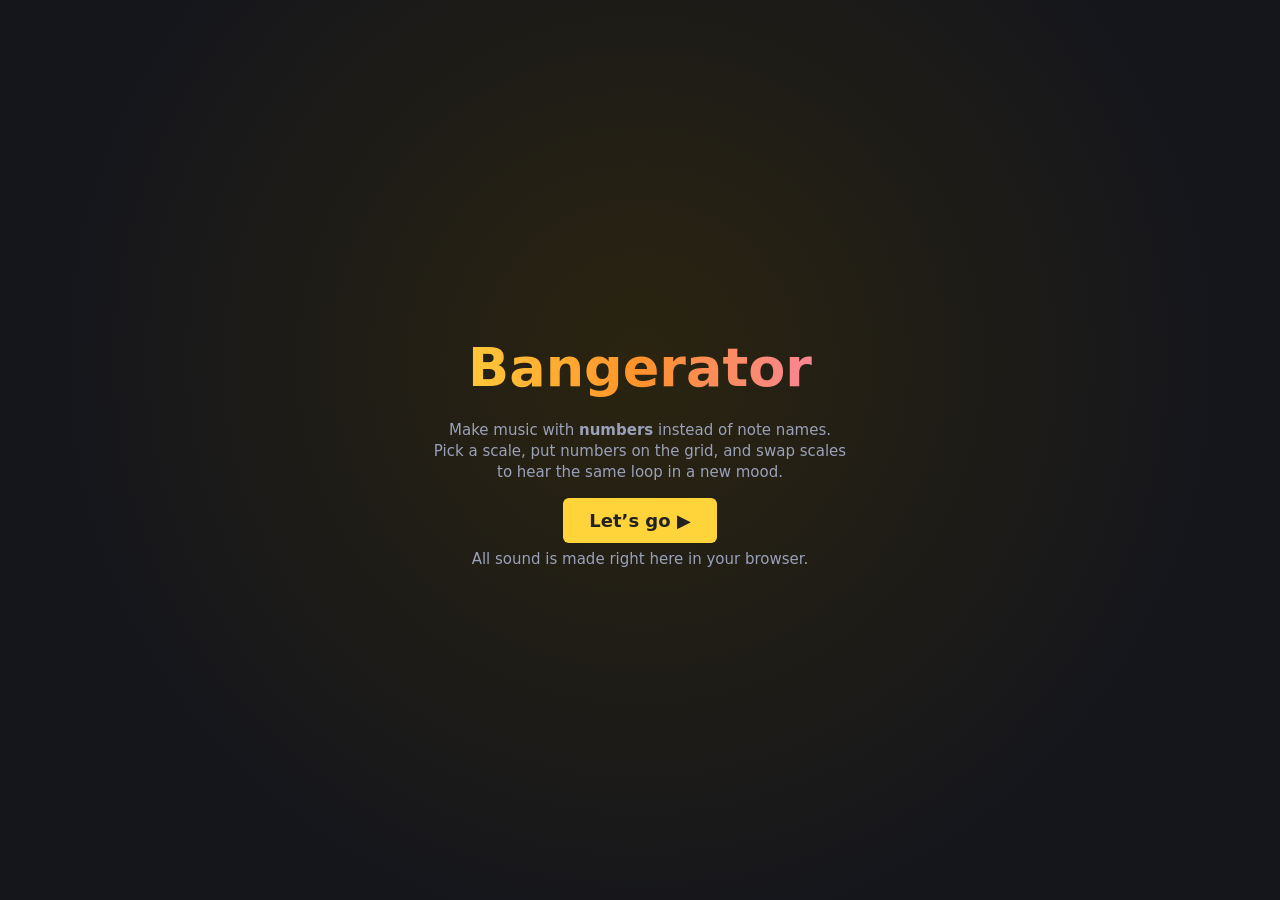
==== index.html @ 970066cb "proof of  concept oneshot" ====
<!doctype html>
<html lang="en">
<head>
<meta charset="utf-8">
<meta name="viewport" content="width=device-width, initial-scale=1">
<title>Bangerator</title>
<meta name="description" content="Compose music with scale degrees instead of note names. Swap scales, get chord suggestions, and export MIDI.">
<link rel="icon" href="data:image/svg+xml,%3Csvg xmlns='http://www.w3.org/2000/svg' viewBox='0 0 32 32'%3E%3Ccircle cx='16' cy='16' r='14' fill='%23ffd43b'/%3E%3Ctext x='16' y='22' font-size='16' text-anchor='middle' font-family='sans-serif' font-weight='bold'%3E1%3C/text%3E%3C/svg%3E">
<link rel="stylesheet" href="css/style.css">
</head>
<body>
<header class="topbar">
  <div class="brand">Bangerator</div>

  <div class="group transport">
    <button id="btn-play" class="btn play" title="Play / stop (Space)">▶</button>
    <label class="field" title="Tempo in beats per minute">BPM <input id="in-bpm" type="number" min="40" max="220" value="100"></label>
    <label class="field" title="How many bars the loop lasts">Bars
      <select id="in-bars"></select>
    </label>
    <label class="field" title="Swing delays every second 16th note for a bouncy groove">Swing <input id="in-swing" type="range" min="0" max="0.6" step="0.02"></label>
  </div>

  <div class="group keyscale">
    <label class="field">Key <select id="in-root"></select></label>
    <button class="btn small" id="btn-scale-prev" title="Previous scale">◀</button>
    <label class="field">Scale <select id="in-scale"></select></label>
    <button class="btn small" id="btn-scale-next" title="Next scale (same loop, new flavor)">▶</button>
  </div>

  <nav class="tabs" role="tablist">
    <button class="tab active" data-tab="compose">Compose</button>
    <button class="tab" data-tab="sound">Sound Design</button>
    <button class="tab" data-tab="learn">Learn</button>
  </nav>

  <div class="group menu">
    <button class="btn small" id="btn-undo" title="Undo (Ctrl+Z)">↶</button>
    <button class="btn small" id="btn-redo" title="Redo (Ctrl+Y)">↷</button>
    <div class="dropdown">
      <button class="btn" id="btn-file">File ▾</button>
      <div class="dropdown-menu" id="menu-file">
        <button data-act="new">New project</button>
        <button data-act="demo">Load demo</button>
        <button data-act="save">Save project file (.json)</button>
        <button data-act="open">Open project file…</button>
        <hr>
        <button data-act="midi">Export MIDI (.mid)</button>
        <button data-act="wav">Export audio (.wav)</button>
        <hr>
        <button data-act="midiout">MIDI output to device…</button>
      </div>
    </div>
  </div>
  <input type="file" id="file-open" accept=".json,application/json" hidden>
</header>

<div class="app">
  <aside class="sidebar" id="sidebar">
    <section class="card">
      <h3>Circle of Fifths</h3>
      <div id="circle"></div>
      <p class="hint">Neighbors on the circle sound good together. Click a key to move there.</p>
    </section>
    <section class="card" id="scale-card"></section>
    <section class="card" id="chord-palette"></section>
    <section class="card" id="suggest-card"></section>
    <section class="card" id="prog-card"></section>
  </aside>

  <main class="main">
    <section class="tabpanel active" id="tab-compose">
      <div class="compose-toolbar">
        <button class="btn" id="btn-add-track">+ Melody track</button>
        <label class="field">Zoom <input id="in-zoom" type="range" min="14" max="48" value="26"></label>
        <label class="field check"><input type="checkbox" id="in-notenames"> Show note names</label>
        <span class="hint" id="compose-hint">Click the grid to add notes. Drag to move. Drag the right edge to stretch. Click a note again to delete. Shift+click a note makes it ♯/♭. Keys 1–8 play degrees.</span>
      </div>
      <div class="timeline" id="timeline">
        <div class="timeline-inner" id="timeline-inner">
          <div id="lanes"></div>
          <div class="playhead" id="playhead"></div>
        </div>
      </div>
    </section>

    <section class="tabpanel" id="tab-sound"></section>

    <section class="tabpanel" id="tab-learn">
      <iframe src="guide.html" title="Music theory guide" id="guide-frame"></iframe>
    </section>
  </main>
</div>

<div class="toast" id="toast"></div>
<div class="modal" id="modal" hidden><div class="modal-box" id="modal-box"></div></div>
<div class="start-overlay" id="start-overlay">
  <div class="start-box">
    <h1>Bangerator</h1>
    <p>Make music with <b>numbers</b> instead of note names.<br>Pick a scale, put numbers on the grid, and swap scales to hear the same loop in a new mood.</p>
    <button class="btn big" id="btn-start">Let’s go ▶</button>
    <p class="hint">All sound is made right here in your browser.</p>
  </div>
</div>

<script type="module" src="js/main.js"></script>
</body>
</html>
---- css/style.css ----
:root {
  --bg: #15161c;
  --bg2: #1c1e26;
  --bg3: #252834;
  --bg4: #2f3342;
  --line: #343849;
  --line-strong: #4a5066;
  --text: #e9ecf5;
  --muted: #9aa1b8;
  --accent: #ffd43b;
  --accent2: #4dabf7;
  --danger: #ff6b6b;
  --fn-home: #51cf66;
  --fn-away: #4dabf7;
  --fn-tension: #ff922b;
  --head-w: 250px;
  --radius: 8px;
  color-scheme: dark;
}

* { box-sizing: border-box; }
html, body { margin: 0; height: 100%; }
body {
  background: var(--bg);
  color: var(--text);
  font: 14px/1.4 system-ui, -apple-system, "Segoe UI", Roboto, sans-serif;
  overflow: hidden;
  display: flex;
  flex-direction: column;
}
button, input, select { font: inherit; color: inherit; }
h3 { margin: 0 0 8px; font-size: 13px; text-transform: uppercase; letter-spacing: .06em; color: var(--muted); }
.hint { color: var(--muted); font-size: 12px; margin: 6px 0 0; }

/* ---------- Top bar ---------- */
.topbar {
  display: flex; align-items: center; gap: 14px; flex-wrap: wrap;
  padding: 8px 14px; background: var(--bg2); border-bottom: 1px solid var(--line);
  flex: 0 0 auto;
}
.brand {
  font-weight: 800; font-size: 18px; letter-spacing: .02em;
  background: linear-gradient(90deg, var(--accent), #ff922b, #f783ac);
  -webkit-background-clip: text; background-clip: text; color: transparent;
}
.group { display: flex; align-items: center; gap: 8px; }
.field { display: flex; align-items: center; gap: 6px; font-size: 12px; color: var(--muted); }
.field.check { cursor: pointer; }
.field input[type=number] { width: 58px; }
input[type=number], select, input[type=text] {
  background: var(--bg3); border: 1px solid var(--line); border-radius: 6px; padding: 4px 6px; color: var(--text);
}
input[type=range] { accent-color: var(--accent); width: 90px; }
.btn {
  background: var(--bg3); border: 1px solid var(--line); border-radius: 6px; padding: 5px 10px;
  cursor: pointer; color: var(--text); white-space: nowrap;
}
.btn:hover { background: var(--bg4); border-color: var(--line-strong); }
.btn.small { padding: 4px 7px; font-size: 12px; }
.btn.big { font-size: 18px; padding: 10px 26px; background: var(--accent); color: #222; border: none; font-weight: 700; }
.btn.play { width: 38px; font-size: 16px; background: var(--fn-home); color: #111; border: none; font-weight: 700; }
.btn.play.playing { background: var(--danger); }
.btn.on { background: var(--accent); color: #222; border-color: var(--accent); }
.btn.mute.on { background: var(--danger); border-color: var(--danger); color: #fff; }
.btn.solo.on { background: var(--accent2); border-color: var(--accent2); color: #111; }

.tabs { display: flex; gap: 2px; margin-left: auto; background: var(--bg); padding: 3px; border-radius: 8px; }
.tab { background: none; border: none; padding: 6px 14px; border-radius: 6px; cursor: pointer; color: var(--muted); }
.tab.active { background: var(--bg4); color: var(--text); }

.dropdown { position: relative; }
.dropdown-menu {
  display: none; position: absolute; right: 0; top: calc(100% + 4px); z-index: 50;
  background: var(--bg3); border: 1px solid var(--line-strong); border-radius: 8px; padding: 6px; min-width: 220px;
  box-shadow: 0 10px 30px #0008;
}
.dropdown-menu.open { display: block; }
.dropdown-menu button { display: block; width: 100%; text-align: left; background: none; border: none; padding: 7px 10px; border-radius: 5px; cursor: pointer; }
.dropdown-menu button:hover { background: var(--bg4); }
.dropdown-menu hr { border: none; border-top: 1px solid var(--line); margin: 4px 0; }

/* ---------- Layout ---------- */
.app { flex: 1 1 auto; display: flex; min-height: 0; }
.sidebar {
  width: 330px; flex: 0 0 330px; overflow-y: auto; padding: 10px; border-right: 1px solid var(--line);
  background: var(--bg2); display: flex; flex-direction: column; gap: 10px;
}
.card { background: var(--bg3); border-radius: var(--radius); padding: 10px 12px; }
.main { flex: 1 1 auto; min-width: 0; display: flex; flex-direction: column; }
.tabpanel { display: none; flex: 1 1 auto; min-height: 0; }
.tabpanel.active { display: flex; flex-direction: column; }
#tab-learn iframe { flex: 1; border: none; width: 100%; background: var(--bg); }

/* ---------- Circle of fifths ---------- */
#circle svg { width: 100%; height: auto; display: block; user-select: none; }
#circle .seg { cursor: pointer; transition: opacity .15s; }
#circle .seg:hover { opacity: .85; }
#circle text { pointer-events: none; font-family: inherit; }

/* ---------- Scale card ---------- */
.scale-title { font-size: 16px; font-weight: 700; margin-bottom: 2px; }
.scale-mood { color: var(--muted); font-size: 12px; margin-bottom: 8px; }
.degrees { display: flex; align-items: flex-start; gap: 1px; flex-wrap: wrap; }
.deg-chip {
  display: flex; flex-direction: column; align-items: center; min-width: 27px; padding: 4px 2px; border-radius: 6px;
  background: var(--bg4); cursor: pointer; border: 1px solid transparent;
}
.deg-chip:hover { border-color: var(--accent); }
.deg-chip .num { font-weight: 800; font-size: 16px; }
.deg-chip .iv { font-size: 10px; color: var(--muted); }
.deg-chip .nm { font-size: 11px; color: var(--accent); }
.deg-chip.tonic { background: #3b3520; }
.step-gap { font-size: 9px; color: var(--muted); align-self: center; min-width: 11px; text-align: center; }
.keysig { font-size: 12px; color: var(--muted); margin-top: 6px; }

/* ---------- Chord palette ---------- */
.chord-grid { display: grid; grid-template-columns: repeat(4, 1fr); gap: 5px; }
.chord-btn {
  border: 2px solid var(--fn, var(--line)); background: var(--bg4); border-radius: 7px; padding: 5px 2px; cursor: pointer;
  display: flex; flex-direction: column; align-items: center; line-height: 1.15;
}
.chord-btn:hover { background: var(--bg); }
.chord-btn .rn { font-weight: 800; font-size: 15px; }
.chord-btn .cn { font-size: 11px; color: var(--muted); }
.type-row { display: flex; gap: 4px; flex-wrap: wrap; margin: 8px 0; }
.type-row .btn { font-size: 11px; padding: 3px 7px; }
.legend { display: flex; gap: 10px; font-size: 11px; color: var(--muted); margin-top: 6px; flex-wrap: wrap; }
.legend i { display: inline-block; width: 10px; height: 10px; border-radius: 3px; margin-right: 4px; vertical-align: -1px; }
.sugg { display: flex; flex-direction: column; gap: 5px; }
.sugg-item { display: flex; gap: 8px; align-items: center; background: var(--bg4); border-radius: 6px; padding: 5px 8px; cursor: pointer; border-left: 4px solid var(--fn); }
.sugg-item:hover { background: var(--bg); }
.sugg-item .rn { font-weight: 800; min-width: 44px; }
.sugg-item .why { font-size: 11px; color: var(--muted); }
.prog-list { display: flex; flex-direction: column; gap: 4px; max-height: 320px; overflow-y: auto; }
.prog-item { background: var(--bg4); border-radius: 6px; padding: 6px 8px; cursor: pointer; }
.prog-item:hover { background: var(--bg); }
.prog-item .pn { font-weight: 700; display: flex; justify-content: space-between; gap: 6px; }
.prog-item .pr { color: var(--accent); font-size: 12px; font-weight: 600; }
.prog-item .ph { font-size: 11px; color: var(--muted); }
.prog-item.fits .pn::after { content: "fits this scale"; font-size: 10px; color: var(--fn-home); font-weight: 500; }

/* ---------- Timeline ---------- */
.compose-toolbar { display: flex; align-items: center; gap: 14px; padding: 8px 12px; border-bottom: 1px solid var(--line); flex-wrap: wrap; }
.compose-toolbar .hint { margin: 0; }
.timeline { flex: 1 1 auto; overflow: auto; position: relative; }
.timeline-inner { position: relative; min-width: max-content; padding-bottom: 60px; }
.playhead { position: absolute; top: 0; bottom: 0; width: 2px; background: var(--accent); pointer-events: none; display: none; z-index: 3; box-shadow: 0 0 8px var(--accent); }

.lane { display: flex; border-bottom: 1px solid var(--line); }
.lane-head {
  position: sticky; left: 0; z-index: 4; width: var(--head-w); flex: 0 0 var(--head-w);
  background: var(--bg2); border-right: 1px solid var(--line); display: flex;
}
.lane-body { position: relative; }
.lane.selected .lane-head { box-shadow: inset 3px 0 0 var(--accent); }
.head-controls { flex: 1; padding: 6px 8px; display: flex; flex-direction: column; gap: 5px; min-width: 0; }
.head-row { display: flex; gap: 4px; align-items: center; }
.head-row select { max-width: 100%; min-width: 0; flex: 1; font-size: 12px; padding: 2px 4px; }
.head-row .btn { padding: 2px 6px; font-size: 11px; }
.head-row input[type=range] { width: 70px; }
.head-row label { font-size: 11px; color: var(--muted); display: flex; align-items: center; gap: 3px; }
.track-name { background: transparent; border: none; font-weight: 700; width: 100%; padding: 0; min-width: 0; }
.track-name:focus { outline: 1px solid var(--line-strong); }
.color-dot { width: 10px; height: 10px; border-radius: 50%; flex: 0 0 10px; }
canvas.keys { display: block; cursor: pointer; border-left: 1px solid var(--line); }
canvas.roll { display: block; cursor: crosshair; touch-action: none; }

.ruler .lane-head { align-items: center; padding: 0 10px; font-size: 12px; color: var(--muted); }
.ruler .lane-body { height: 24px; }
.ruler canvas { display: block; }

.section-title .lane-head { padding: 10px 10px 6px; font-weight: 800; font-size: 12px; text-transform: uppercase; letter-spacing: .06em; color: var(--muted); }
.section-title .lane-body { flex: 1; }

/* chord lane */
.chord-lane .lane-body { display: flex; height: 64px; }
.chord-slot {
  flex: 0 0 auto; border-right: 1px solid var(--line-strong); padding: 4px 6px; cursor: pointer; position: relative;
  display: flex; flex-direction: column; justify-content: center; overflow: hidden;
  background: color-mix(in srgb, var(--fn, var(--bg3)) 18%, var(--bg2));
  border-top: 3px solid var(--fn, transparent);
}
.chord-slot.empty { background: var(--bg2); border-top-color: transparent; color: var(--muted); font-size: 12px; }
.chord-slot.selected { outline: 2px solid var(--accent); outline-offset: -2px; }
.chord-slot.dragover { outline: 2px dashed var(--accent); outline-offset: -2px; }
.chord-slot .rn { font-weight: 800; font-size: 18px; line-height: 1; }
.chord-slot .cn { font-size: 11px; color: var(--muted); white-space: nowrap; }
.chord-slot .fn { font-size: 10px; text-transform: uppercase; letter-spacing: .05em; color: var(--fn); }

/* drums */
.drum-body { display: flex; align-items: center; height: 30px; }
.step {
  flex: 0 0 auto; height: 24px; margin: 0 1px; border-radius: 4px; cursor: pointer; border: none; padding: 0;
  background: #3a3f52;
}
.step.alt { background: #2c3040; }
.step.v1 { background: var(--row-color, var(--accent)); opacity: .75; }
.step.v2 { background: var(--row-color, var(--accent)); box-shadow: 0 0 0 2px #fff inset; }
.step.now { outline: 2px solid #fff; }
.drum-head { align-items: center; padding: 0 8px; gap: 5px; }
.drum-head .dname { flex: 1; font-size: 12px; font-weight: 600; cursor: pointer; overflow: hidden; text-overflow: ellipsis; white-space: nowrap; }
.drum-head .dname:hover { color: var(--accent); }
.drum-head input[type=range] { width: 50px; }
.drum-head .btn { padding: 1px 5px; font-size: 11px; }
.drum-lane.drop .lane-head { outline: 2px dashed var(--accent); }

/* ---------- Sound design ---------- */
#tab-sound { overflow: auto; }
.sd { display: flex; gap: 14px; padding: 14px; align-items: flex-start; flex-wrap: wrap; }
.sd-list { width: 220px; display: flex; flex-direction: column; gap: 4px; }
.sd-list .patch-item { padding: 7px 10px; border-radius: 6px; cursor: pointer; background: var(--bg3); display: flex; justify-content: space-between; }
.sd-list .patch-item.active { background: var(--accent); color: #222; font-weight: 700; }
.sd-list .patch-item small { opacity: .7; }
.sd-main { flex: 1; min-width: 420px; display: flex; flex-direction: column; gap: 12px; }
.sd-panel { background: var(--bg3); border-radius: var(--radius); padding: 12px 14px; }
.sd-row { display: flex; gap: 18px; flex-wrap: wrap; align-items: flex-end; }
.knob { display: flex; flex-direction: column; gap: 3px; font-size: 12px; color: var(--muted); min-width: 120px; }
.knob input[type=range] { width: 140px; }
.knob output { color: var(--text); font-variant-numeric: tabular-nums; }
.wave-btns { display: flex; gap: 6px; }
.wave-btn { background: var(--bg4); border: 2px solid transparent; border-radius: 8px; padding: 6px 8px; cursor: pointer; display: flex; flex-direction: column; align-items: center; gap: 2px; font-size: 11px; }
.wave-btn.on { border-color: var(--accent); }
.wave-btn svg { width: 54px; height: 26px; }
.test-keys { display: flex; gap: 4px; flex-wrap: wrap; }
.test-keys button { width: 42px; height: 54px; border-radius: 6px; border: 1px solid var(--line-strong); background: var(--bg4); cursor: pointer; font-weight: 800; font-size: 16px; }
.test-keys button.tonic { background: #3b3520; }
.test-keys button:active { background: var(--accent); color: #222; }
canvas.scope, canvas.envcv { width: 100%; height: 110px; background: var(--bg); border-radius: 6px; display: block; }
.drum-params { display: grid; grid-template-columns: repeat(auto-fill, minmax(210px, 1fr)); gap: 10px; }
.drum-param { background: var(--bg4); border-radius: 6px; padding: 8px 10px; }
.drum-param h4 { margin: 0 0 6px; display: flex; justify-content: space-between; align-items: center; font-size: 13px; }

/* ---------- Misc ---------- */
.toast {
  position: fixed; bottom: 18px; left: 50%; transform: translateX(-50%) translateY(20px); opacity: 0;
  background: var(--bg4); border: 1px solid var(--line-strong); padding: 9px 16px; border-radius: 8px; transition: .25s; pointer-events: none; z-index: 100;
  max-width: 90vw;
}
.toast.show { opacity: 1; transform: translateX(-50%); }
.modal { position: fixed; inset: 0; background: #000a; display: flex; align-items: center; justify-content: center; z-index: 90; }
.modal[hidden] { display: none; }
.modal-box { background: var(--bg2); border: 1px solid var(--line-strong); border-radius: 12px; padding: 18px 20px; min-width: 320px; max-width: 520px; }
.modal-box h2 { margin: 0 0 10px; font-size: 18px; }
.modal-box .actions { display: flex; gap: 8px; justify-content: flex-end; margin-top: 14px; }
.start-overlay { position: fixed; inset: 0; background: radial-gradient(circle at 50% 40%, #2a2410, var(--bg) 70%); display: flex; align-items: center; justify-content: center; z-index: 200; }
.start-overlay.hidden { display: none; }
.start-box { text-align: center; max-width: 460px; padding: 20px; }
.start-box h1 {
  font-size: 54px; margin: 0 0 10px;
  background: linear-gradient(90deg, var(--accent), #ff922b, #f783ac); -webkit-background-clip: text; background-clip: text; color: transparent;
}
.start-box p { color: var(--muted); font-size: 15px; }

@media (max-width: 900px) {
  :root { --head-w: 170px; }
  body { overflow: auto; }
  .app { flex-direction: column; }
  .sidebar { width: 100%; flex: 0 0 auto; max-height: 45vh; border-right: none; border-bottom: 1px solid var(--line); }
  .tabs { margin-left: 0; }
  .sd-main { min-width: 0; }
}
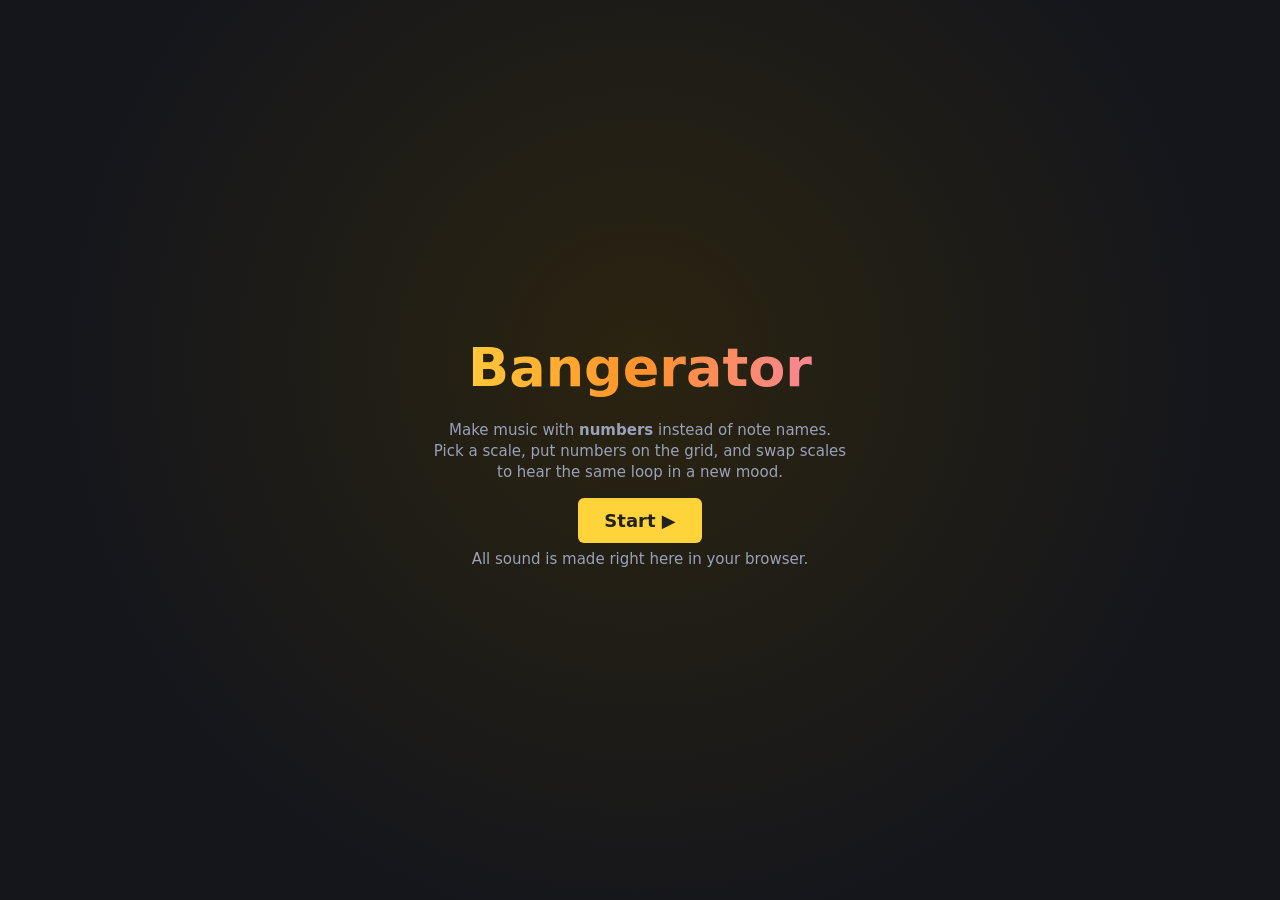
==== commit c07fbb44: "love  paraded" ====
--- a/index.html
+++ b/index.html
@@ -41,7 +41,7 @@
       <button class="btn" id="btn-file">File ▾</button>
       <div class="dropdown-menu" id="menu-file">
         <button data-act="new">New project</button>
-        <button data-act="demo">Load demo</button>
+        <button data-act="demo">Load demo (Love Parade riff)</button>
         <button data-act="save">Save project file (.json)</button>
         <button data-act="open">Open project file…</button>
         <hr>
@@ -73,6 +73,13 @@
       <div class="compose-toolbar">
         <button class="btn" id="btn-add-track">+ Melody track</button>
         <label class="field">Zoom <input id="in-zoom" type="range" min="14" max="48" value="26"></label>
+        <div class="seg" id="note-mode" title="What happens to your notes when you change the key or scale">
+          <span class="seg-label">When the scale changes, notes…</span>
+          <button data-mode="degrees" title="Notes are scale degrees: they follow the new key and scale (Bangerator's way)">follow the scale</button>
+          <button data-mode="fixed" title="Notes keep their exact pitch, like the piano roll in most DAWs">keep their pitch (DAW)</button>
+        </div>
+        <span class="scale-status" id="scale-status" hidden><span id="scale-status-text"></span>
+          <button class="btn small" id="btn-snap" title="Move every out-of-scale note to its nearest scale note">Snap to scale</button></span>
         <label class="field check"><input type="checkbox" id="in-notenames"> Show note names</label>
         <span class="hint" id="compose-hint">Click the grid to add notes. Drag to move. Drag the right edge to stretch. Click a note again to delete. Shift+click a note makes it ♯/♭. Keys 1–8 play degrees.</span>
       </div>
@@ -98,7 +105,7 @@
   <div class="start-box">
     <h1>Bangerator</h1>
     <p>Make music with <b>numbers</b> instead of note names.<br>Pick a scale, put numbers on the grid, and swap scales to hear the same loop in a new mood.</p>
-    <button class="btn big" id="btn-start">Let’s go ▶</button>
+    <button class="btn big" id="btn-start">Start ▶</button>
     <p class="hint">All sound is made right here in your browser.</p>
   </div>
 </div>
--- a/css/style.css
+++ b/css/style.css
@@ -138,6 +138,16 @@
 .prog-item .pr { color: var(--accent); font-size: 12px; font-weight: 600; }
 .prog-item .ph { font-size: 11px; color: var(--muted); }
 .prog-item.fits .pn::after { content: "fits this scale"; font-size: 10px; color: var(--fn-home); font-weight: 500; }
+
+/* note-mode switch */
+.seg { display: flex; align-items: center; gap: 0; }
+.seg-label { font-size: 12px; color: var(--muted); margin-right: 6px; }
+.seg button { background: var(--bg3); border: 1px solid var(--line); padding: 4px 10px; cursor: pointer; font-size: 12px; }
+.seg button:first-of-type { border-radius: 6px 0 0 6px; }
+.seg button:last-of-type { border-radius: 0 6px 6px 0; border-left: none; }
+.seg button.on { background: var(--accent); color: #222; border-color: var(--accent); font-weight: 700; }
+.scale-status { display: flex; align-items: center; gap: 8px; font-size: 12px; font-weight: 700; color: var(--danger); }
+.scale-status[hidden] { display: none; }
 
 /* ---------- Timeline ---------- */
 .compose-toolbar { display: flex; align-items: center; gap: 14px; padding: 8px 12px; border-bottom: 1px solid var(--line); flex-wrap: wrap; }
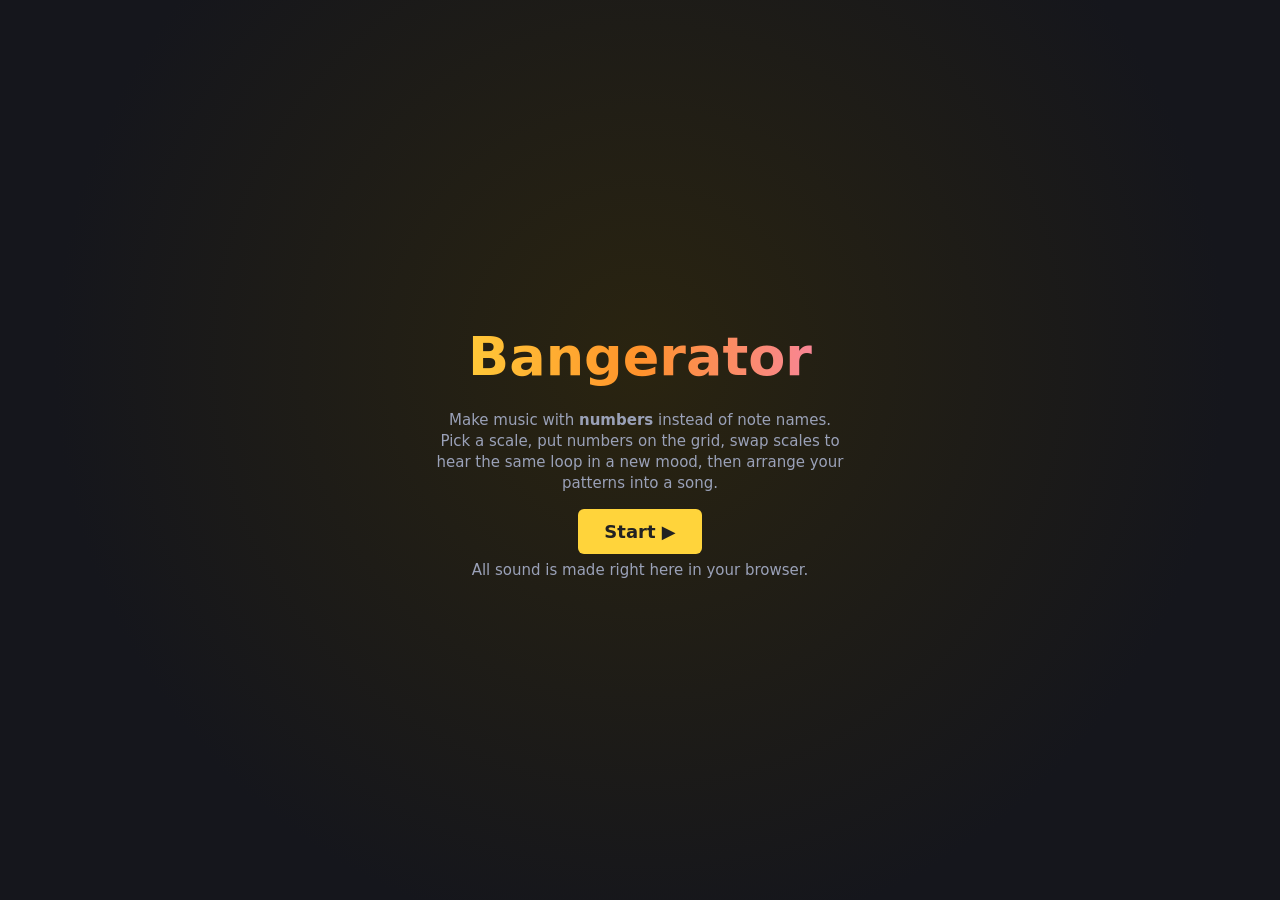
==== commit b98cd319: "Bangerator 2: patterns, song arrangement, mixer, automation, genre guides The web version of Bangera" ====
--- a/index.html
+++ b/index.html
@@ -2,10 +2,14 @@
 <html lang="en">
 <head>
 <meta charset="utf-8">
+<meta name="bangerator-static" content="1">
 <meta name="viewport" content="width=device-width, initial-scale=1">
 <title>Bangerator</title>
-<meta name="description" content="Compose music with scale degrees instead of note names. Swap scales, get chord suggestions, and export MIDI.">
-<link rel="icon" href="data:image/svg+xml,%3Csvg xmlns='http://www.w3.org/2000/svg' viewBox='0 0 32 32'%3E%3Ccircle cx='16' cy='16' r='14' fill='%23ffd43b'/%3E%3Ctext x='16' y='22' font-size='16' text-anchor='middle' font-family='sans-serif' font-weight='bold'%3E1%3C/text%3E%3C/svg%3E">
+<meta name="description" content="Compose music with scale degrees instead of note names. Build patterns, arrange them into songs, and save everything to your own server.">
+<meta name="theme-color" content="#1c1e26">
+<link rel="manifest" href="manifest.webmanifest">
+<link rel="apple-touch-icon" href="icon.svg">
+<link rel="icon" href="icon.svg" type="image/svg+xml">
 <link rel="stylesheet" href="css/style.css">
 </head>
 <body>
@@ -14,15 +18,26 @@
 
   <div class="group transport">
     <button id="btn-play" class="btn play" title="Play / stop (Space)">▶</button>
+    <div class="seg" id="mode-toggle" title="Loop the pattern you're editing, or play the whole song (L)">
+      <button data-mode="pattern" class="on">Pattern</button><button data-mode="song">Song</button>
+    </div>
     <label class="field" title="Tempo in beats per minute">BPM <input id="in-bpm" type="number" min="40" max="220" value="100"></label>
-    <label class="field" title="How many bars the loop lasts">Bars
+    <label class="field" title="Swing delays every second 16th note for a bouncy groove">Swing <input id="in-swing" type="range" min="0" max="0.6" step="0.02"></label>
+  </div>
+
+  <div class="group patsel">
+    <span class="pat-dot" id="pat-dot"></span>
+    <label class="field" title="The pattern you're editing. Patterns are the building blocks of the song.">Pattern <select id="in-pattern"></select></label>
+    <button class="btn small" id="btn-pat-new" title="New empty pattern">+</button>
+    <button class="btn small" id="btn-pat-clone" title="Clone this pattern">⧉</button>
+    <label class="field" title="How many bars this pattern lasts">Bars
       <select id="in-bars"></select>
     </label>
-    <label class="field" title="Swing delays every second 16th note for a bouncy groove">Swing <input id="in-swing" type="range" min="0" max="0.6" step="0.02"></label>
   </div>
 
   <div class="group keyscale">
     <label class="field">Key <select id="in-root"></select></label>
+    <span class="key-where" id="key-where" title="Which key section you are editing (pick one in the Key lane)"></span>
     <button class="btn small" id="btn-scale-prev" title="Previous scale">◀</button>
     <label class="field">Scale <select id="in-scale"></select></label>
     <button class="btn small" id="btn-scale-next" title="Next scale (same loop, new flavor)">▶</button>
@@ -30,24 +45,39 @@
 
   <nav class="tabs" role="tablist">
     <button class="tab active" data-tab="compose">Compose</button>
+    <button class="tab" data-tab="arrange">Arrange</button>
+    <button class="tab" data-tab="mix">Mix &amp; FX</button>
     <button class="tab" data-tab="sound">Sound Design</button>
     <button class="tab" data-tab="learn">Learn</button>
   </nav>
 
   <div class="group menu">
+    <button class="btn small" id="btn-guide" title="Guided tracks">Guides</button>
+    <button class="ctl-status" id="ctl-status" hidden></button>
+    <button class="save-status" id="save-status" title="Projects (Ctrl+O)"><span class="dot"></span><span class="txt">…</span></button>
     <button class="btn small" id="btn-undo" title="Undo (Ctrl+Z)">↶</button>
+    <div class="dropdown">
+      <button class="btn small hist-btn" id="btn-history" title="Undo history: go back several steps at once">▾</button>
+      <div class="dropdown-menu hist-menu" id="menu-history"></div>
+    </div>
     <button class="btn small" id="btn-redo" title="Redo (Ctrl+Y)">↷</button>
     <div class="dropdown">
       <button class="btn" id="btn-file">File ▾</button>
       <div class="dropdown-menu" id="menu-file">
+        <button data-act="library">Projects… <kbd>Ctrl+O</kbd></button>
         <button data-act="new">New project</button>
-        <button data-act="demo">Load demo (Love Parade riff)</button>
-        <button data-act="save">Save project file (.json)</button>
-        <button data-act="open">Open project file…</button>
+        <button data-act="demo">New from demo</button>
+        <button data-act="guide">New guided track (techno, trance, house, DnB)…</button>
+        <button data-act="rename">Rename project…</button>
+        <button data-act="save">Save now <kbd>Ctrl+S</kbd></button>
+        <hr>
+        <button data-act="export">Export project file (.json)</button>
+        <button data-act="open">Import project file…</button>
         <hr>
         <button data-act="midi">Export MIDI (.mid)</button>
         <button data-act="wav">Export audio (.wav)</button>
         <hr>
+        <button data-act="controller">MIDI keyboard / Launchkey…</button>
         <button data-act="midiout">MIDI output to device…</button>
       </div>
     </div>
@@ -57,14 +87,17 @@
 
 <div class="app">
   <aside class="sidebar" id="sidebar">
-    <section class="card">
+    <section class="card" id="circle-card">
       <h3>Circle of Fifths</h3>
       <div id="circle"></div>
       <p class="hint">Neighbors on the circle sound good together. Click a key to move there.</p>
     </section>
     <section class="card" id="scale-card"></section>
+    <section class="card" id="coach-card"></section>
     <section class="card" id="chord-palette"></section>
     <section class="card" id="suggest-card"></section>
+    <section class="card" id="note-card"></section>
+    <section class="card" id="bass-card"></section>
     <section class="card" id="prog-card"></section>
   </aside>
 
@@ -73,15 +106,12 @@
       <div class="compose-toolbar">
         <button class="btn" id="btn-add-track">+ Melody track</button>
         <label class="field">Zoom <input id="in-zoom" type="range" min="14" max="48" value="26"></label>
-        <div class="seg" id="note-mode" title="What happens to your notes when you change the key or scale">
-          <span class="seg-label">When the scale changes, notes…</span>
-          <button data-mode="degrees" title="Notes are scale degrees: they follow the new key and scale (Bangerator's way)">follow the scale</button>
-          <button data-mode="fixed" title="Notes keep their exact pitch, like the piano roll in most DAWs">keep their pitch (DAW)</button>
-        </div>
+        <button class="btn" id="btn-dup" title="Double the loop: copies every note, chord, drum hit and key change after itself">×2 Duplicate loop</button>
         <span class="scale-status" id="scale-status" hidden><span id="scale-status-text"></span>
           <button class="btn small" id="btn-snap" title="Move every out-of-scale note to its nearest scale note">Snap to scale</button></span>
+        <label class="field check" title="Only show the tracks and drum rows this pattern uses"><input type="checkbox" id="in-focus"> Hide unused lanes</label>
         <label class="field check"><input type="checkbox" id="in-notenames"> Show note names</label>
-        <span class="hint" id="compose-hint">Click the grid to add notes. Drag to move. Drag the right edge to stretch. Click a note again to delete. Shift+click a note makes it ♯/♭. Keys 1–8 play degrees.</span>
+        <span class="hint" id="compose-hint">Click the grid to add notes. Drag to move, drag the right edge to stretch, click a note again to delete. Ctrl+drag selects several: then drag, arrow keys, Ctrl+C/V/D, Delete. Alt+wheel = velocity. Shift+click makes a Scale note ♯/♭.</span>
       </div>
       <div class="timeline" id="timeline">
         <div class="timeline-inner" id="timeline-inner">
@@ -91,12 +121,18 @@
       </div>
     </section>
 
+    <section class="tabpanel" id="tab-arrange"></section>
+
+    <section class="tabpanel" id="tab-mix"></section>
+
     <section class="tabpanel" id="tab-sound"></section>
 
     <section class="tabpanel" id="tab-learn">
       <iframe src="guide.html" title="Music theory guide" id="guide-frame"></iframe>
     </section>
   </main>
+
+  <aside class="guide" id="guide" hidden></aside>
 </div>
 
 <div class="toast" id="toast"></div>
@@ -104,7 +140,7 @@
 <div class="start-overlay" id="start-overlay">
   <div class="start-box">
     <h1>Bangerator</h1>
-    <p>Make music with <b>numbers</b> instead of note names.<br>Pick a scale, put numbers on the grid, and swap scales to hear the same loop in a new mood.</p>
+    <p>Make music with <b>numbers</b> instead of note names.<br>Pick a scale, put numbers on the grid, swap scales to hear the same loop in a new mood, then arrange your patterns into a song.</p>
     <button class="btn big" id="btn-start">Start ▶</button>
     <p class="hint">All sound is made right here in your browser.</p>
   </div>
--- a/css/style.css
+++ b/css/style.css
@@ -139,15 +139,9 @@
 .prog-item .ph { font-size: 11px; color: var(--muted); }
 .prog-item.fits .pn::after { content: "fits this scale"; font-size: 10px; color: var(--fn-home); font-weight: 500; }
 
-/* note-mode switch */
-.seg { display: flex; align-items: center; gap: 0; }
-.seg-label { font-size: 12px; color: var(--muted); margin-right: 6px; }
-.seg button { background: var(--bg3); border: 1px solid var(--line); padding: 4px 10px; cursor: pointer; font-size: 12px; }
-.seg button:first-of-type { border-radius: 6px 0 0 6px; }
-.seg button:last-of-type { border-radius: 0 6px 6px 0; border-left: none; }
-.seg button.on { background: var(--accent); color: #222; border-color: var(--accent); font-weight: 700; }
 .scale-status { display: flex; align-items: center; gap: 8px; font-size: 12px; font-weight: 700; color: var(--danger); }
 .scale-status[hidden] { display: none; }
+.key-where { font-size: 11px; color: #b197fc; font-weight: 700; }
 
 /* ---------- Timeline ---------- */
 .compose-toolbar { display: flex; align-items: center; gap: 14px; padding: 8px 12px; border-bottom: 1px solid var(--line); flex-wrap: wrap; }
@@ -181,6 +175,21 @@
 
 .section-title .lane-head { padding: 10px 10px 6px; font-weight: 800; font-size: 12px; text-transform: uppercase; letter-spacing: .06em; color: var(--muted); }
 .section-title .lane-body { flex: 1; }
+
+/* key lane */
+.key-lane .lane-head .head-controls { justify-content: center; }
+.key-body { display: flex; height: 30px; }
+.key-cell {
+  flex: 0 0 auto; position: relative; cursor: pointer; overflow: visible; display: flex; align-items: center;
+  background: color-mix(in srgb, var(--sec) 16%, var(--bg2)); border-top: 3px solid var(--sec);
+}
+.key-cell.start { border-left: 2px solid var(--sec); z-index: 1; }
+.key-cell.selected { background: color-mix(in srgb, var(--sec) 32%, var(--bg2)); }
+.key-label { white-space: nowrap; font-size: 12px; font-weight: 700; padding: 0 8px; color: var(--text); }
+.key-plus { opacity: 0; font-weight: 800; color: var(--sec); margin: 0 auto; }
+.key-cell:not(.start):hover .key-plus { opacity: 1; }
+.mode-row .btn { flex: 1; }
+.mode-row .btn.on { background: #b197fc; border-color: #b197fc; color: #111; font-weight: 700; }
 
 /* chord lane */
 .chord-lane .lane-body { display: flex; height: 64px; }
@@ -240,6 +249,256 @@
 .drum-param { background: var(--bg4); border-radius: 6px; padding: 8px 10px; }
 .drum-param h4 { margin: 0 0 6px; display: flex; justify-content: space-between; align-items: center; font-size: 13px; }
 
+/* ---------- Mix & FX ---------- */
+#tab-mix { overflow: auto; }
+.mx { padding: 14px; }
+.mx-intro { margin: 0 0 12px; max-width: 900px; }
+.mx-row { display: flex; gap: 12px; align-items: flex-start; flex-wrap: wrap; }
+.mx-strips { display: flex; gap: 10px; flex-wrap: wrap; }
+.mx-strip { background: var(--bg3); border-radius: var(--radius); padding: 10px 12px; width: 190px; display: flex; flex-direction: column; gap: 6px; }
+.mx-bus { width: 220px; border: 1px solid var(--line-strong); }
+.mx-name { display: flex; align-items: center; gap: 6px; margin-bottom: 4px; }
+.mx-name b { flex: 1; overflow: hidden; text-overflow: ellipsis; white-space: nowrap; }
+.mx-ms { display: flex; gap: 3px; }
+.mx-ms .btn { padding: 1px 6px; font-size: 11px; }
+.mx-ctl { display: flex; flex-direction: column; gap: 1px; font-size: 11px; color: var(--muted); }
+.mx-ctl input[type=range] { width: 100%; }
+.mx-ctl output { color: var(--text); float: right; }
+.mx-ctl span { display: flex; justify-content: space-between; }
+
+/* ---------- Transport mode, pattern picker, save status ---------- */
+.seg { display: inline-flex; background: var(--bg); border: 1px solid var(--line); border-radius: 7px; padding: 2px; }
+.seg button { background: none; border: none; padding: 4px 9px; border-radius: 5px; cursor: pointer; color: var(--muted); font-size: 12px; font-weight: 600; }
+.seg button.on { background: var(--accent); color: #222; }
+.seg button[data-mode=song].on { background: #ff922b; }
+.pat-dot { width: 12px; height: 12px; border-radius: 3px; flex: 0 0 12px; }
+#in-pattern { max-width: 160px; }
+.save-status {
+  display: inline-flex; align-items: center; gap: 6px; max-width: 280px; background: none; border: 1px solid transparent;
+  border-radius: 6px; padding: 4px 8px; cursor: pointer; color: var(--muted); font-size: 12px;
+}
+.save-status:hover { border-color: var(--line-strong); color: var(--text); }
+.save-status .txt { overflow: hidden; text-overflow: ellipsis; white-space: nowrap; }
+.save-status .dot { width: 8px; height: 8px; border-radius: 50%; background: var(--muted); flex: 0 0 8px; }
+.save-status.ok .dot { background: var(--fn-home); }
+.save-status.busy .dot { background: var(--accent); }
+.save-status.warn .dot { background: var(--fn-tension); }
+.save-status.bad .dot { background: var(--danger); }
+.save-status.bad { color: var(--danger); }
+.dropdown-menu kbd { float: right; font: 11px system-ui; color: var(--muted); }
+
+/* ---------- Arrange ---------- */
+#tab-arrange { min-height: 0; }
+.arr-songlen { font-weight: 700; font-size: 13px; }
+.arr-wrap { flex: 1 1 auto; display: flex; min-height: 0; }
+.arr-pats {
+  width: 210px; flex: 0 0 210px; overflow-y: auto; padding: 10px; border-right: 1px solid var(--line);
+  background: var(--bg2); display: flex; flex-direction: column; gap: 5px;
+}
+.arr-pat {
+  display: flex; align-items: center; gap: 8px; padding: 6px 8px; border-radius: 7px; cursor: pointer;
+  background: var(--bg3); border: 1px solid transparent; position: relative;
+}
+.arr-pat:hover { border-color: var(--line-strong); }
+.arr-pat.active { border-color: var(--pc); background: color-mix(in srgb, var(--pc) 18%, var(--bg3)); }
+.arr-pat-sw { width: 12px; align-self: stretch; border-radius: 3px; background: var(--pc); flex: 0 0 12px; }
+.arr-pat-main { min-width: 0; flex: 1; }
+.arr-pat-name { font-weight: 700; font-size: 13px; overflow: hidden; text-overflow: ellipsis; white-space: nowrap; }
+.arr-pat-sub { font-size: 11px; color: var(--muted); }
+.arr-pat-btns { display: none; gap: 2px; position: absolute; right: 4px; top: 4px; }
+.arr-pat:hover .arr-pat-btns { display: flex; }
+.arr-pat-btns .btn { padding: 1px 5px; font-size: 11px; }
+.arr-scroll { flex: 1 1 auto; overflow: auto; position: relative; }
+.arr-inner { position: relative; min-height: 100%; }
+.arr-row { display: flex; border-bottom: 1px solid var(--line); }
+.arr-row.muted .arr-body { opacity: .4; }
+.arr-head {
+  position: sticky; left: 0; z-index: 4; width: 150px; flex: 0 0 150px; background: var(--bg2);
+  border-right: 1px solid var(--line); display: flex; align-items: center; gap: 4px; padding: 0 8px; font-size: 12px; color: var(--muted);
+}
+.arr-ruler { position: sticky; top: 0; z-index: 6; }
+.arr-ruler .arr-head { z-index: 7; }
+.arr-ruler canvas { display: block; cursor: pointer; }
+.arr-lane-head .track-name { font-size: 12px; color: var(--text); }
+.arr-lane-head .btn { padding: 1px 6px; font-size: 11px; }
+.arr-lane-body {
+  position: relative; cursor: copy;
+  background-image: linear-gradient(90deg, #262a36 1px, transparent 1px);
+  background-size: var(--bw) 100%;
+}
+.arr-clip {
+  position: absolute; top: 2px; bottom: 2px; border-radius: 6px; overflow: hidden; cursor: grab;
+  background: color-mix(in srgb, var(--pc) 55%, #15161c); border: 1px solid var(--pc);
+  box-shadow: inset 0 18px 0 -4px color-mix(in srgb, var(--pc) 85%, #000);
+  touch-action: none;
+}
+.arr-clip.selected { outline: 2px solid #fff; outline-offset: -1px; z-index: 2; }
+.arr-clip-cv { position: absolute; left: 0; top: 0; pointer-events: none; }
+.arr-clip-label {
+  position: relative; font-size: 11px; font-weight: 700; color: #111; padding: 0 5px; white-space: nowrap;
+  overflow: hidden; text-overflow: ellipsis; line-height: 14px; pointer-events: none;
+}
+.arr-clip-key { margin-left: 5px; padding: 0 4px; border-radius: 3px; background: #111; color: var(--accent); font-size: 10px; }
+.arr-playhead { position: absolute; top: 0; bottom: 0; width: 2px; background: #ff922b; box-shadow: 0 0 8px #ff922b; pointer-events: none; z-index: 5; display: none; }
+.arr-inspector {
+  flex: 0 0 auto; display: flex; align-items: center; gap: 12px; flex-wrap: wrap; padding: 8px 12px;
+  border-top: 1px solid var(--line); background: var(--bg2); min-height: 46px;
+}
+.arr-inspector select { max-width: 180px; }
+.arr-inspector .field input[type=number] { width: 64px; }
+
+/* ---------- MIDI controller ---------- */
+.ctl-status { background: var(--bg3); border: 1px solid var(--line); border-radius: 6px; padding: 4px 8px; cursor: pointer; font-size: 12px; white-space: nowrap; }
+.ctl-status[hidden] { display: none; }
+.ctl-status.rec { border-color: var(--danger); color: var(--danger); font-weight: 700; }
+.ctl-dev { padding: 8px 10px; background: var(--bg3); border-radius: 7px; margin-bottom: 10px; }
+.ctl-opts { display: flex; flex-direction: column; gap: 8px; margin-bottom: 10px; }
+.ctl-opts .field { color: var(--text); font-size: 13px; }
+.ctl-sheet { border-collapse: collapse; font-size: 12px; width: 100%; }
+.ctl-sheet td { padding: 4px 8px; border-top: 1px solid var(--line); vertical-align: top; }
+.ctl-sheet td:first-child { white-space: nowrap; color: var(--accent); }
+.ctl-mon { font-family: ui-monospace, monospace; }
+
+/* ---------- Library ---------- */
+.modal-box.wide { max-width: 760px; width: min(760px, 94vw); max-height: 88vh; overflow-y: auto; }
+.lib-sec { margin-top: 14px; }
+.lib-row { display: flex; align-items: center; gap: 10px; padding: 7px 8px; border-radius: 7px; background: var(--bg3); margin-bottom: 4px; }
+.lib-row.current { outline: 1px solid var(--accent); }
+.lib-name { flex: 1; min-width: 0; display: flex; flex-direction: column; }
+.lib-name b { overflow: hidden; text-overflow: ellipsis; white-space: nowrap; }
+.lib-name .hint { margin: 0; }
+.lib-btns { display: flex; gap: 4px; flex-wrap: wrap; justify-content: flex-end; }
+.lib-btns .btn { padding: 3px 8px; font-size: 12px; }
+.ex-what { display: flex; flex-direction: column; gap: 8px; margin: 10px 0; }
+.ex-what .field { color: var(--text); font-size: 13px; }
+.modal-box input[type=password] { background: var(--bg3); border: 1px solid var(--line); border-radius: 6px; padding: 8px 10px; color: var(--text); }
+
+/* ---------- Mixer sections + automation ---------- */
+.mx-strip { width: 200px; }
+.mx-group { border-top: 1px solid var(--line); padding-top: 5px; margin-top: 2px; display: flex; flex-direction: column; gap: 4px; }
+.mx-gtitle { font-size: 10px; text-transform: uppercase; letter-spacing: .07em; color: var(--muted); font-weight: 700; }
+.mx-ctl > span > span { display: inline-flex; align-items: center; gap: 4px; }
+.mx-auto {
+  border: 1px solid var(--line-strong); background: none; color: var(--muted); border-radius: 3px;
+  font-size: 9px; font-weight: 800; line-height: 1; padding: 1px 3px; cursor: pointer; opacity: .5;
+}
+.mx-ctl:hover .mx-auto { opacity: 1; }
+.mx-auto.on { opacity: 1; background: var(--accent); border-color: var(--accent); color: #222; }
+.mx-split { color: var(--text); font-size: 12px; }
+.mx-section { margin-top: 16px; }
+.auto-head { gap: 6px; }
+.auto-head select, .arr-auto-head select { flex: 1; min-width: 0; font-size: 12px; padding: 2px 4px; }
+.auto-cv { display: block; cursor: crosshair; touch-action: none; }
+.arr-auto-title .arr-body { padding: 6px 10px; font-size: 12px; align-self: center; }
+.arr-auto-title .arr-head { color: var(--text); }
+.arr-head select.auto-target { width: 100%; font-size: 12px; padding: 2px 4px; }
+
+/* ---------- Coach, next note, basslines ---------- */
+.sidebar .card > h3 { cursor: pointer; user-select: none; }
+.sidebar .card > h3::after { content: "\25BE"; float: right; opacity: .5; }
+.sidebar .card.collapsed > h3 { margin-bottom: 0; }
+.sidebar .card.collapsed > h3::after { content: "\25B8"; }
+.sidebar .card.collapsed > :not(h3) { display: none; }
+.coach-list { display: flex; flex-direction: column; gap: 6px; }
+.coach-item { display: flex; gap: 8px; background: var(--bg4); border-radius: 6px; padding: 6px 8px; border-left: 4px solid var(--line-strong); }
+.coach-item.fix { border-left-color: var(--danger); }
+.coach-item.tip { border-left-color: var(--accent2); }
+.coach-item.good { border-left-color: var(--fn-home); }
+.coach-icon { font-weight: 800; width: 14px; text-align: center; flex: 0 0 14px; }
+.coach-item.fix .coach-icon { color: var(--danger); }
+.coach-item.tip .coach-icon { color: var(--accent2); }
+.coach-item.good .coach-icon { color: var(--fn-home); }
+.coach-title { font-weight: 700; font-size: 13px; }
+.coach-why { font-size: 11.5px; color: var(--muted); margin: 2px 0 5px; }
+.coach-body .btn { font-size: 11px; padding: 3px 8px; }
+.sugg-item .rn small { font-weight: 500; color: var(--muted); font-size: 11px; }
+#bass-card .prog-list { max-height: 300px; }
+#bass-card .pn .btn { padding: 1px 8px; font-size: 11px; }
+#bass-card select { flex: 1; min-width: 0; font-size: 12px; padding: 2px 4px; }
+
+/* ---------- Song sections, guide-only chords ---------- */
+.arr-marker-row .arr-body { position: relative; height: 20px; cursor: text; }
+.arr-marker {
+  position: absolute; top: 2px; bottom: 2px; padding: 0 6px; font-size: 11px; font-weight: 700; line-height: 16px;
+  color: #111; background: var(--mc); border-radius: 3px 3px 0 0; overflow: clip; white-space: nowrap; cursor: pointer;
+  border-left: 2px solid #0006; opacity: .9;
+}
+.chord-lane.chords-guide-only .lane-body { opacity: .55; }
+/* section tags: pinned under the ruler */
+.arr-marker-row { position: sticky; top: 27px; z-index: 6; }
+.arr-marker-row .arr-head { z-index: 7; }
+.arr-marker-row .arr-body { background: var(--bg); cursor: default; height: 22px; }
+.arr-marker { cursor: grab; user-select: none; touch-action: none; }
+/* the name stays in view while you scroll sideways through a long section */
+.arr-marker span { display: inline-block; max-width: 100%; overflow: hidden; text-overflow: ellipsis; position: sticky; left: 152px; vertical-align: top; }
+@media (max-width: 900px) { .arr-marker span { left: 112px; } }
+.arr-marker:hover { opacity: 1; filter: brightness(1.12); }
+.arr-marker.looped { box-shadow: inset 0 -3px 0 #ffd43b, 0 0 0 1px #ffd43b; }
+.arr-marker.editing { opacity: 1; z-index: 3; min-width: 120px; }
+.arr-marker-input { width: 100%; font: inherit; font-size: 11px; font-weight: 700; padding: 0 2px; border: none; border-radius: 2px; background: #fff; color: #111; height: 15px; }
+.ctx-menu {
+  position: fixed; z-index: 300; background: var(--bg3); border: 1px solid var(--line-strong); border-radius: 8px; padding: 4px;
+  box-shadow: 0 10px 30px #0008; min-width: 170px;
+}
+.ctx-menu button { display: block; width: 100%; text-align: left; background: none; border: none; padding: 6px 10px; border-radius: 5px; cursor: pointer; color: var(--text); font-size: 13px; }
+.ctx-menu button:hover { background: var(--bg4); }
+
+/* ---------- Genre guide ---------- */
+aside.guide {
+  width: 350px; flex: 0 0 350px; overflow-y: auto; padding: 12px 14px; border-left: 1px solid var(--line);
+  background: var(--bg2); display: flex; flex-direction: column; gap: 10px;
+}
+aside.guide[hidden] { display: none; }
+.guide-head { display: flex; justify-content: space-between; align-items: center; }
+.guide-dots { display: flex; flex-wrap: wrap; gap: 4px; }
+.guide-dot {
+  width: 24px; height: 24px; border-radius: 50%; border: 1px solid var(--line-strong); background: var(--bg3);
+  color: var(--muted); font-size: 11px; font-weight: 700; cursor: pointer; padding: 0;
+}
+.guide-dot.done { background: color-mix(in srgb, var(--fn-home) 30%, var(--bg3)); border-color: var(--fn-home); color: var(--fn-home); }
+.guide-dot.current { outline: 2px solid var(--accent); outline-offset: 1px; color: var(--text); }
+.guide-step { background: var(--bg3); border-radius: var(--radius); padding: 12px 14px; }
+.guide-kicker { font-size: 11px; text-transform: uppercase; letter-spacing: .07em; color: var(--muted); font-weight: 700; display: flex; justify-content: space-between; }
+.guide-done { color: var(--fn-home); }
+.guide-step h2 { margin: 4px 0 8px; font-size: 19px; }
+.guide-text p { margin: 0 0 8px; font-size: 13px; line-height: 1.5; }
+.guide-text ul { margin: 0 0 8px; padding-left: 18px; font-size: 13px; line-height: 1.5; }
+.guide-text li { margin-bottom: 4px; }
+.guide-text b { color: var(--accent); font-weight: 700; }
+.guide-actions { display: flex; gap: 6px; flex-wrap: wrap; margin-top: 10px; }
+.guide-nav { display: flex; justify-content: space-between; }
+.guide-foot { margin-top: auto; }
+.genre-grid { display: grid; grid-template-columns: 1fr 1fr; gap: 10px; margin: 12px 0; }
+.genre-card {
+  text-align: left; background: var(--bg3); border: 1px solid var(--line); border-radius: 10px; padding: 12px 14px; cursor: pointer;
+  display: flex; flex-direction: column; gap: 4px; color: var(--text);
+}
+.genre-card:hover { border-color: var(--accent); background: var(--bg4); }
+.genre-card b { font-size: 17px; }
+.genre-meta { font-size: 11px; color: var(--accent); font-weight: 700; }
+.genre-blurb { font-size: 12px; color: var(--muted); line-height: 1.4; }
+
+/* ---------- Undo history ---------- */
+.hist-btn { padding: 4px 4px; margin: 0 -6px; }
+.hist-menu { width: 360px; max-height: 70vh; overflow-y: auto; right: auto; left: -150px; }
+.hist-head { font-size: 11px; color: var(--muted); padding: 4px 10px 6px; text-transform: uppercase; letter-spacing: .05em; }
+.dropdown-menu .hist-item { display: flex; flex-direction: column; gap: 1px; }
+.hist-label { font-size: 13px; }
+.hist-time { font-size: 11px; color: var(--muted); }
+.hist-item.redo { opacity: .55; }
+.hist-item.redo .hist-label { text-decoration: line-through; }
+.hist-now { padding: 5px 10px; font-size: 12px; font-weight: 700; color: var(--accent); border-top: 1px solid var(--line); border-bottom: 1px solid var(--line); margin: 3px 0; }
+
+/* ---------- Drum tools ---------- */
+.drum-tools { display: flex; gap: 6px; align-items: center; margin: 0 12px 8px; }
+.drum-tools .hint { margin: 0; }
+.ctx-menu hr { border: none; border-top: 1px solid var(--line); margin: 4px 0; }
+
+/* ---------- Focused lanes ---------- */
+.focus-note .lane-head { align-items: center; padding: 0 10px; font-size: 11px; font-weight: 800; text-transform: uppercase; letter-spacing: .06em; color: var(--accent); }
+.focus-note .lane-body { display: flex; align-items: center; gap: 10px; padding: 6px 12px; position: sticky; left: var(--head-w); }
+.focus-note .hint { margin: 0; }
+
 /* ---------- Misc ---------- */
 .toast {
   position: fixed; bottom: 18px; left: 50%; transform: translateX(-50%) translateY(20px); opacity: 0;
@@ -268,4 +527,9 @@
   .sidebar { width: 100%; flex: 0 0 auto; max-height: 45vh; border-right: none; border-bottom: 1px solid var(--line); }
   .tabs { margin-left: 0; }
   .sd-main { min-width: 0; }
-}
+  .arr-pats { width: 150px; flex-basis: 150px; }
+  aside.guide { width: 100%; flex: 0 0 auto; max-height: 50vh; border-left: none; border-top: 1px solid var(--line); }
+  .genre-grid { grid-template-columns: 1fr; }
+  .arr-head { width: 110px; flex-basis: 110px; }
+  .save-status { max-width: 160px; }
+}
